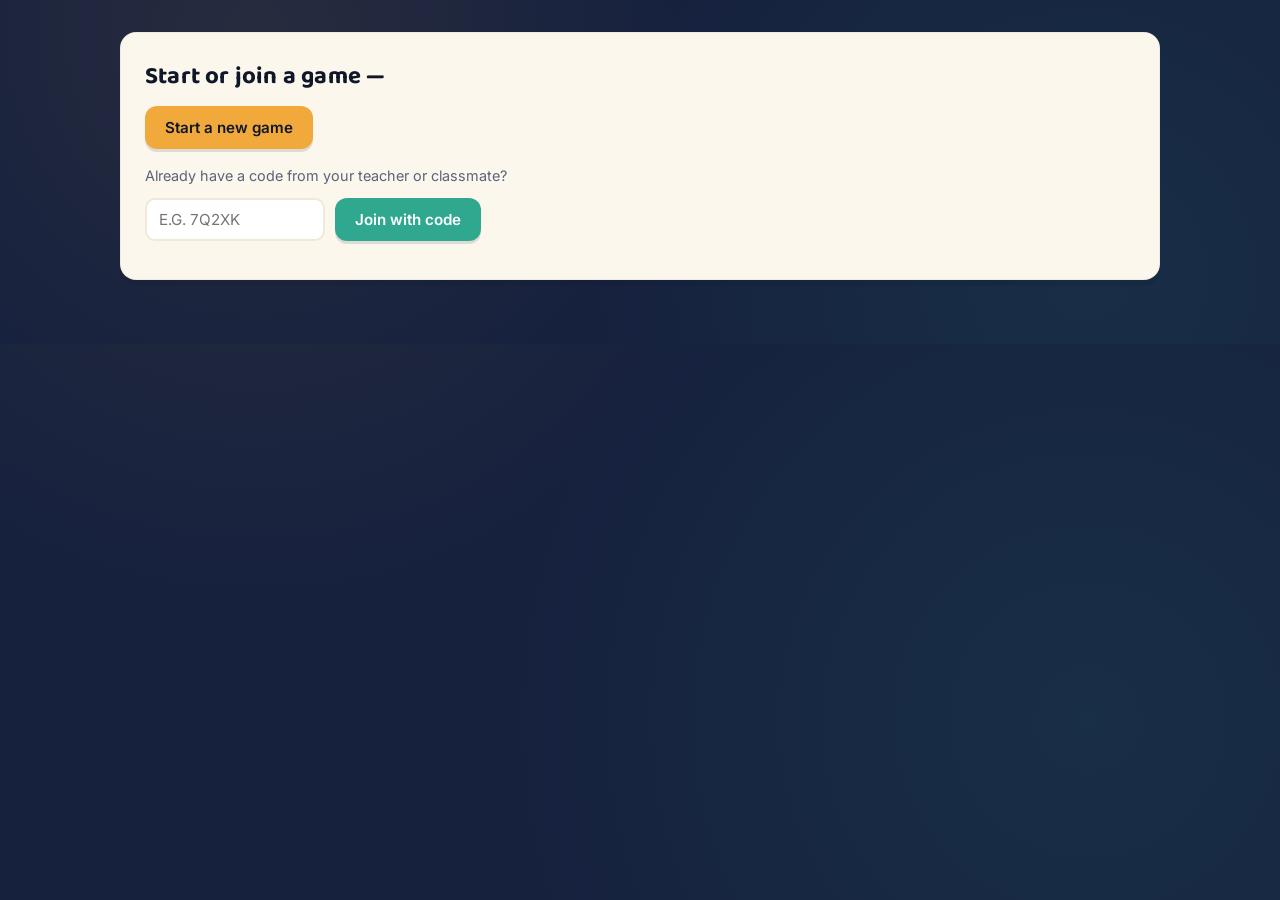
==== join.html @ cc867f40 "Add files via upload Initial upload" ====
<!DOCTYPE html>
<html lang="en">
<head>
<meta charset="UTF-8" />
<meta name="viewport" content="width=device-width, initial-scale=1.0" />
<title>Join Game — Word Quest</title>
<link rel="stylesheet" href="css/style.css" />
</head>
<body>
<div id="topbar"></div>

<div class="wrap">

  <div class="card" id="sessionCard">
    <h2>Start or join a game — <span id="boardNameLabel"></span></h2>
    <div class="row">
      <button class="btn btn-primary" id="startBtn">Start a new game</button>
    </div>
    <p class="muted mt">Already have a code from your teacher or classmate?</p>
    <div class="row">
      <input type="text" id="codeInput" placeholder="e.g. 7Q2XK" style="max-width:180px; text-transform:uppercase;" />
      <button class="btn btn-teal" id="joinCodeBtn">Join with code</button>
    </div>
    <p class="muted" id="sessionMsg"></p>
  </div>

  <div class="card hidden" id="nameCard">
    <div class="row between">
      <h2>Game code: <code class="joincode" id="codeDisplay"></code></h2>
    </div>
    <p class="muted">Share this code with classmates so they can join the same game.</p>

    <div class="field"><label>Your name</label><input type="text" id="playerName" /></div>

    <label>Pick your color</label>
    <div class="color-grid" id="colorGrid"></div>

    <button class="btn btn-primary mt" id="joinBtn" disabled>Join game</button>
    <p class="muted" id="joinMsg"></p>
  </div>

</div>

<script type="module" src="js/join.js"></script>
</body>
</html>
---- css/style.css ----
@import url('https://fonts.googleapis.com/css2?family=Baloo+2:wght@500;700;800&family=Inter:wght@400;500;600&family=JetBrains+Mono:wght@500;700&display=swap');

:root {
  --navy: #16213E;
  --navy-deep: #0F1729;
  --paper: #FBF7ED;
  --paper-dim: #F0E9D8;
  --mustard: #F2A93B;
  --teal: #2FA88F;
  --ink: #1B2436;
  --ink-soft: #5B6377;
  --danger: #E4572E;
  --path: #E4C99B;

  --p-red: #E4572E;
  --p-blue: #2E86AB;
  --p-green: #3DA35D;
  --p-yellow: #F1C40F;
  --p-purple: #8E44AD;
  --p-orange: #E67E22;

  --radius: 16px;
  --shadow: 0 6px 0 rgba(15, 23, 41, 0.15);
  --shadow-sm: 0 3px 0 rgba(15, 23, 41, 0.12);
}

* { box-sizing: border-box; }

html, body {
  margin: 0;
  min-height: 100%;
  background: var(--navy);
  background-image:
    radial-gradient(circle at 20% 10%, rgba(242,169,59,0.08), transparent 40%),
    radial-gradient(circle at 85% 80%, rgba(47,168,143,0.10), transparent 45%);
  color: var(--ink);
  font-family: 'Inter', sans-serif;
  -webkit-font-smoothing: antialiased;
}

h1, h2, h3, .display {
  font-family: 'Baloo 2', sans-serif;
  color: var(--navy-deep);
  margin: 0 0 0.4em 0;
  letter-spacing: 0.2px;
}

a { color: inherit; }

.wrap {
  max-width: 1080px;
  margin: 0 auto;
  padding: 32px 20px 64px;
}

.topbar {
  display: flex;
  align-items: center;
  justify-content: space-between;
  padding: 18px 28px;
  color: var(--paper);
}

.brand {
  font-family: 'Baloo 2', sans-serif;
  font-weight: 800;
  font-size: 1.3rem;
  color: var(--paper);
  display: flex;
  align-items: center;
  gap: 10px;
  text-decoration: none;
}
.brand .dot { width: 12px; height: 12px; border-radius: 50%; background: var(--mustard); display: inline-block; }

.nav {
  display: flex;
  gap: 8px;
  flex-wrap: wrap;
}
.nav a {
  text-decoration: none;
  color: var(--paper);
  background: rgba(255,255,255,0.08);
  padding: 8px 14px;
  border-radius: 999px;
  font-weight: 600;
  font-size: 0.92rem;
  transition: background 0.15s ease;
}
.nav a:hover { background: rgba(255,255,255,0.18); }

.card {
  background: var(--paper);
  border-radius: var(--radius);
  padding: 24px;
  box-shadow: var(--shadow);
  border: 1px solid rgba(15,23,41,0.06);
}

.card + .card { margin-top: 20px; }

.grid-4 {
  display: grid;
  grid-template-columns: repeat(auto-fit, minmax(220px, 1fr));
  gap: 18px;
}

.btn {
  font-family: 'Inter', sans-serif;
  font-weight: 600;
  border: none;
  border-radius: 12px;
  padding: 12px 20px;
  cursor: pointer;
  font-size: 0.95rem;
  box-shadow: var(--shadow-sm);
  transition: transform 0.08s ease, box-shadow 0.08s ease;
}
.btn:active { transform: translateY(3px); box-shadow: none; }
.btn:disabled { opacity: 0.45; cursor: not-allowed; transform: none; box-shadow: none; }

.btn-primary { background: var(--mustard); color: var(--navy-deep); }
.btn-teal { background: var(--teal); color: white; }
.btn-outline { background: transparent; color: var(--navy-deep); border: 2px solid var(--navy-deep); box-shadow: none; }
.btn-danger { background: var(--danger); color: white; }
.btn-sm { padding: 8px 14px; font-size: 0.85rem; }

input[type=text], input[type=email], input[type=password], input[type=url], input[type=number], textarea, select {
  font-family: 'Inter', sans-serif;
  font-size: 0.95rem;
  padding: 10px 12px;
  border-radius: 10px;
  border: 2px solid var(--paper-dim);
  background: white;
  width: 100%;
}
input:focus, textarea:focus, select:focus {
  outline: none;
  border-color: var(--mustard);
}
label { font-weight: 600; font-size: 0.85rem; color: var(--ink-soft); display: block; margin-bottom: 4px; }

.field { margin-bottom: 14px; }

.pill {
  display: inline-block;
  font-size: 0.75rem;
  font-weight: 700;
  padding: 3px 10px;
  border-radius: 999px;
  text-transform: uppercase;
  letter-spacing: 0.4px;
}
.pill-d4 { background: #FCE7C8; color: #8A5A00; }
.pill-d6 { background: #D8F0EA; color: #106B57; }

/* ---------- Board / path ---------- */
.board-shell {
  background: var(--paper);
  border-radius: var(--radius);
  padding: 28px;
  box-shadow: var(--shadow);
}

.path {
  display: flex;
  flex-wrap: wrap;
  gap: 14px;
  padding: 14px;
  background: var(--path);
  border-radius: 14px;
  position: relative;
}

.space {
  width: 118px;
  min-height: 92px;
  background: white;
  border-radius: 12px;
  padding: 8px;
  font-size: 0.78rem;
  position: relative;
  border: 2px dashed rgba(27,36,54,0.15);
  display: flex;
  flex-direction: column;
  justify-content: flex-start;
  gap: 4px;
}
.space img { width: 100%; height: 46px; object-fit: cover; border-radius: 6px; }
.space .idx {
  font-family: 'JetBrains Mono', monospace;
  font-size: 0.68rem;
  color: var(--ink-soft);
  font-weight: 700;
}
.space.start, .space.finish {
  background: var(--navy-deep);
  color: var(--paper);
  align-items: center;
  justify-content: center;
  text-align: center;
  font-family: 'Baloo 2', sans-serif;
  font-weight: 700;
}
.space.special { border: 2px solid var(--mustard); }
.space.special::after {
  content: "★";
  position: absolute;
  top: 4px;
  right: 6px;
  color: var(--mustard);
  font-size: 0.9rem;
}
.tokens-on-space {
  display: flex;
  gap: 3px;
  flex-wrap: wrap;
  margin-top: auto;
}

.token {
  width: 18px;
  height: 18px;
  border-radius: 50%;
  border: 2px solid white;
  box-shadow: 0 1px 3px rgba(0,0,0,0.4);
  transition: transform 0.35s cubic-bezier(.34,1.56,.64,1);
}
.token.bounce { animation: hop 0.4s ease; }
@keyframes hop {
  0% { transform: translateY(0); }
  40% { transform: translateY(-10px) scale(1.15); }
  100% { transform: translateY(0); }
}

.token-red { background: var(--p-red); }
.token-blue { background: var(--p-blue); }
.token-green { background: var(--p-green); }
.token-yellow { background: var(--p-yellow); }
.token-purple { background: var(--p-purple); }
.token-orange { background: var(--p-orange); }

/* ---------- Dice ---------- */
.dice {
  width: 64px;
  height: 64px;
  background: white;
  border-radius: 14px;
  border: 3px solid var(--navy-deep);
  display: flex;
  align-items: center;
  justify-content: center;
  font-family: 'JetBrains Mono', monospace;
  font-weight: 700;
  font-size: 1.8rem;
  color: var(--navy-deep);
}
.dice.rolling { animation: rollspin 0.5s ease; }
@keyframes rollspin {
  0% { transform: rotate(0deg) scale(1); }
  50% { transform: rotate(200deg) scale(1.15); }
  100% { transform: rotate(360deg) scale(1); }
}

/* ---------- Color picker (join screen) ---------- */
.color-grid {
  display: grid;
  grid-template-columns: repeat(3, 1fr);
  gap: 12px;
}
.color-opt {
  border-radius: 12px;
  padding: 14px 8px;
  text-align: center;
  cursor: pointer;
  border: 3px solid transparent;
  font-weight: 700;
  color: white;
  font-family: 'Baloo 2', sans-serif;
}
.color-opt.taken { opacity: 0.25; cursor: not-allowed; }
.color-opt.selected { border-color: var(--navy-deep); transform: scale(1.05); }

/* ---------- Player list / turn banner ---------- */
.turn-banner {
  display: flex;
  align-items: center;
  gap: 10px;
  background: var(--navy-deep);
  color: var(--paper);
  padding: 12px 18px;
  border-radius: 12px;
  font-family: 'Baloo 2', sans-serif;
  font-weight: 700;
  margin-bottom: 16px;
}

.player-row {
  display: flex;
  align-items: center;
  gap: 10px;
  padding: 8px 0;
  border-bottom: 1px solid var(--paper-dim);
}
.player-row:last-child { border-bottom: none; }
.player-row .name { font-weight: 600; flex: 1; }
.player-row .pos { font-family: 'JetBrains Mono', monospace; font-size: 0.8rem; color: var(--ink-soft); }

.muted { color: var(--ink-soft); font-size: 0.9rem; }
.center { text-align: center; }
.row { display: flex; align-items: center; gap: 10px; flex-wrap: wrap; }
.row.between { justify-content: space-between; }
.mt { margin-top: 18px; }
.hidden { display: none !important; }

code.joincode {
  font-family: 'JetBrains Mono', monospace;
  background: var(--navy-deep);
  color: var(--mustard);
  padding: 6px 12px;
  border-radius: 8px;
  font-size: 1.1rem;
  letter-spacing: 2px;
}
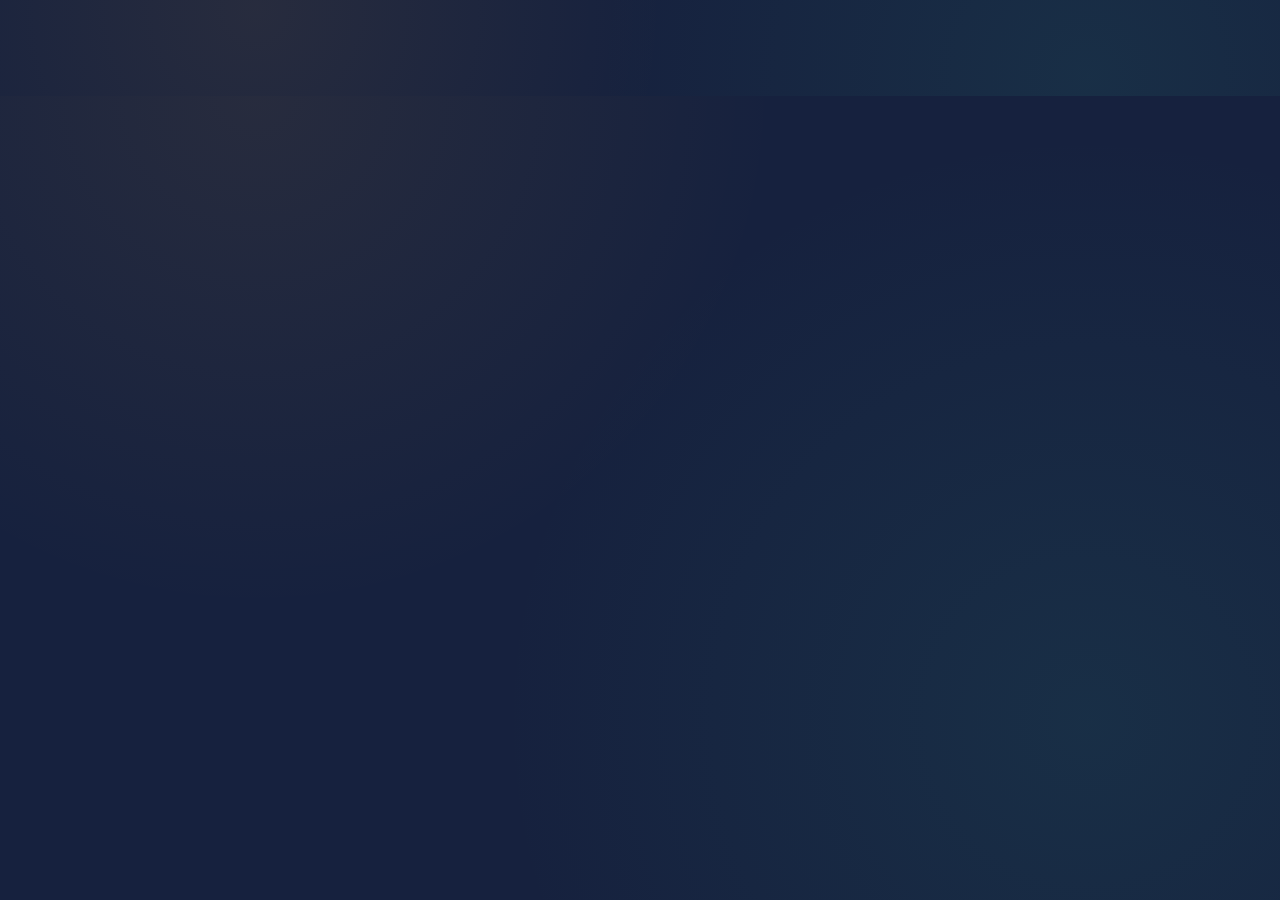
==== commit 12dd6c9e: "Update join.html" ====
--- a/join.html
+++ b/join.html
@@ -11,31 +11,37 @@
 
 <div class="wrap">
 
-  <div class="card" id="sessionCard">
-    <h2>Start or join a game — <span id="boardNameLabel"></span></h2>
-    <div class="row">
-      <button class="btn btn-primary" id="startBtn">Start a new game</button>
-    </div>
-    <p class="muted mt">Already have a code from your teacher or classmate?</p>
-    <div class="row">
-      <input type="text" id="codeInput" placeholder="e.g. 7Q2XK" style="max-width:180px; text-transform:uppercase;" />
-      <button class="btn btn-teal" id="joinCodeBtn">Join with code</button>
-    </div>
-    <p class="muted" id="sessionMsg"></p>
+  <!-- Shown while no game exists yet for this board -->
+  <div class="card hidden" id="waitingCard">
+    <h2 id="waitingBoardName"></h2>
+    <p class="muted">This board hasn't started yet. Ask your teacher to start it — this page will update automatically.</p>
+
+    <details class="mt">
+      <summary class="muted" style="cursor:pointer;">I'm the teacher</summary>
+      <div class="field mt"><label>Teacher password</label><input type="password" id="teacherStartPw" /></div>
+      <button class="btn btn-teal btn-sm" id="teacherStartBtn">Start this board</button>
+      <p class="muted" id="teacherStartMsg"></p>
+    </details>
   </div>
 
+  <!-- Shown once a game exists -->
   <div class="card hidden" id="nameCard">
-    <div class="row between">
-      <h2>Game code: <code class="joincode" id="codeDisplay"></code></h2>
-    </div>
-    <p class="muted">Share this code with classmates so they can join the same game.</p>
+    <h2 id="boardNameLabel"></h2>
 
     <div class="field"><label>Your name</label><input type="text" id="playerName" /></div>
 
-    <label>Pick your color</label>
-    <div class="color-grid" id="colorGrid"></div>
+    <div id="colorSection">
+      <label>Pick your color</label>
+      <div class="color-grid" id="colorGrid"></div>
+      <button class="btn btn-primary mt" id="joinBtn" disabled>Join game</button>
+    </div>
 
-    <button class="btn btn-primary mt" id="joinBtn" disabled>Join game</button>
+    <details class="mt">
+      <summary class="muted" style="cursor:pointer;">I'm the teacher</summary>
+      <div class="field mt"><label>Teacher password</label><input type="password" id="teacherJoinPw" /></div>
+      <button class="btn btn-teal btn-sm" id="teacherJoinBtn">Join as spectator</button>
+    </details>
+
     <p class="muted" id="joinMsg"></p>
   </div>
 
